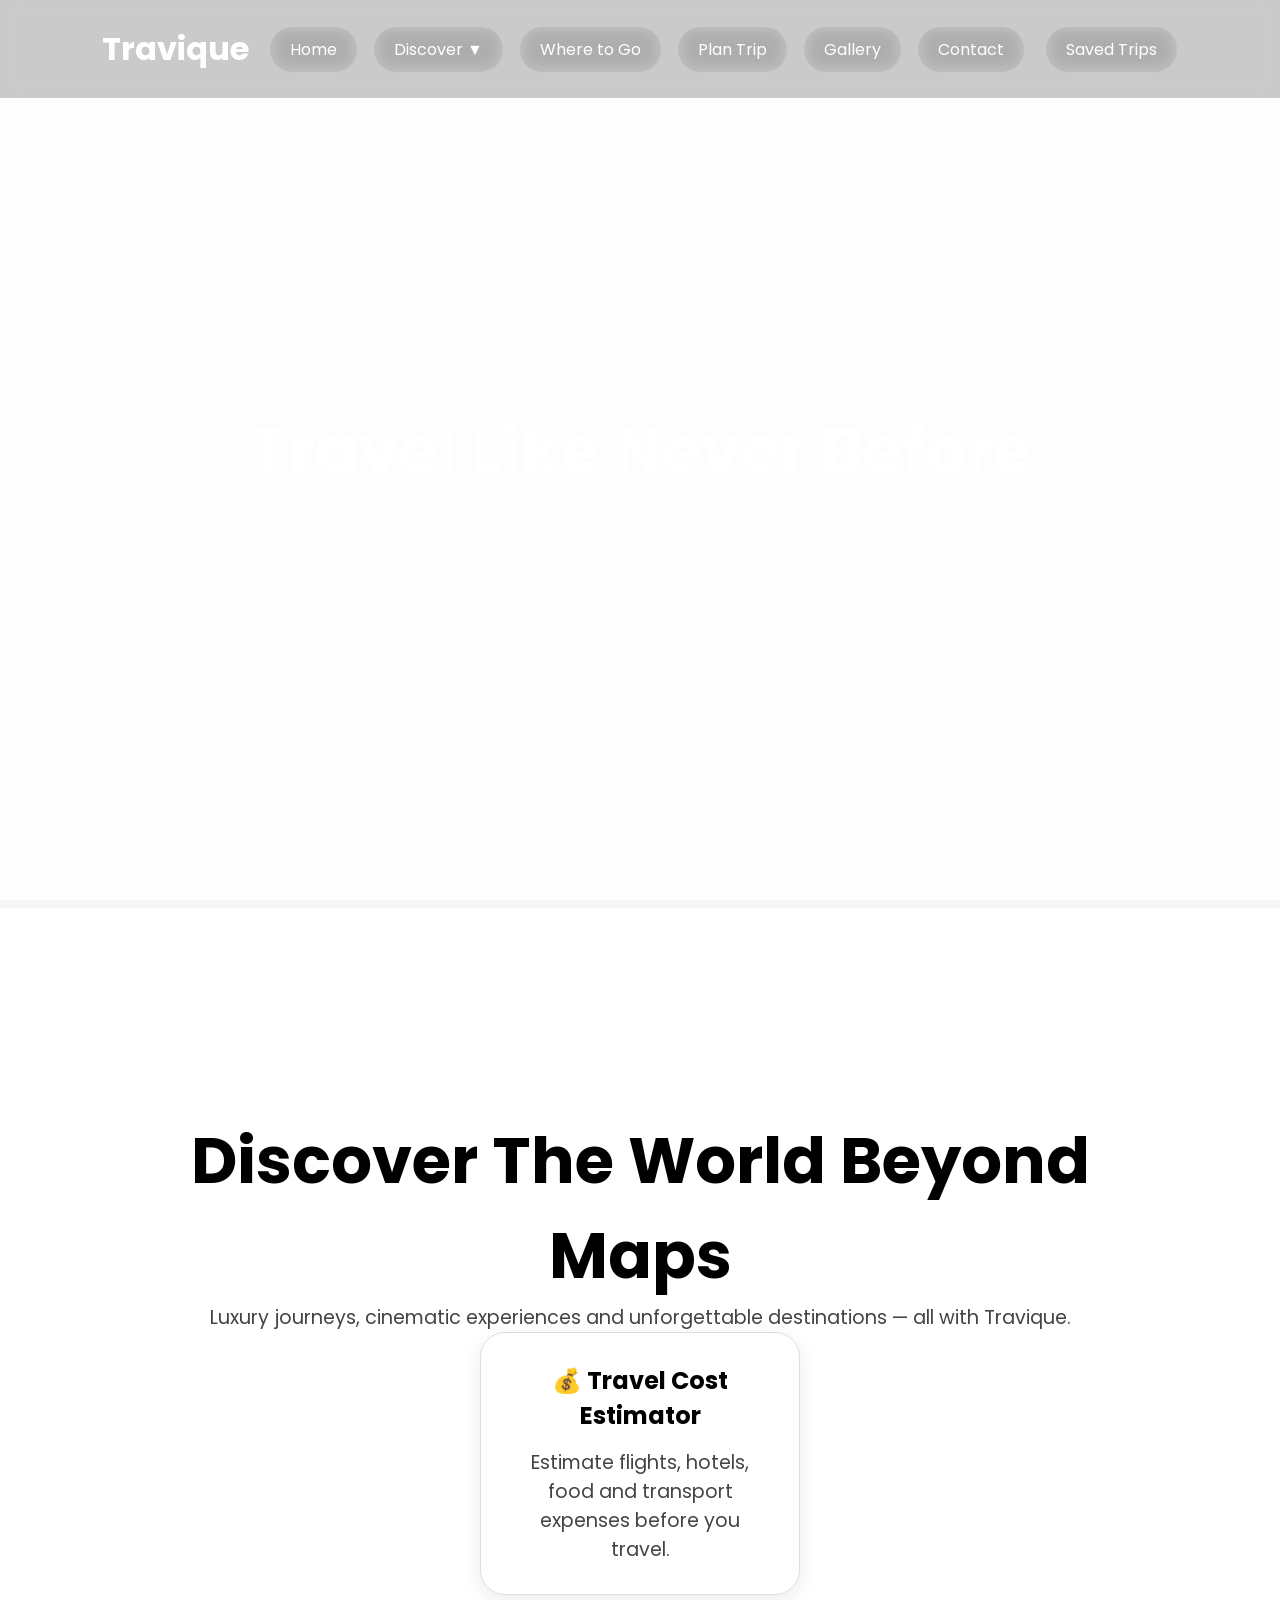
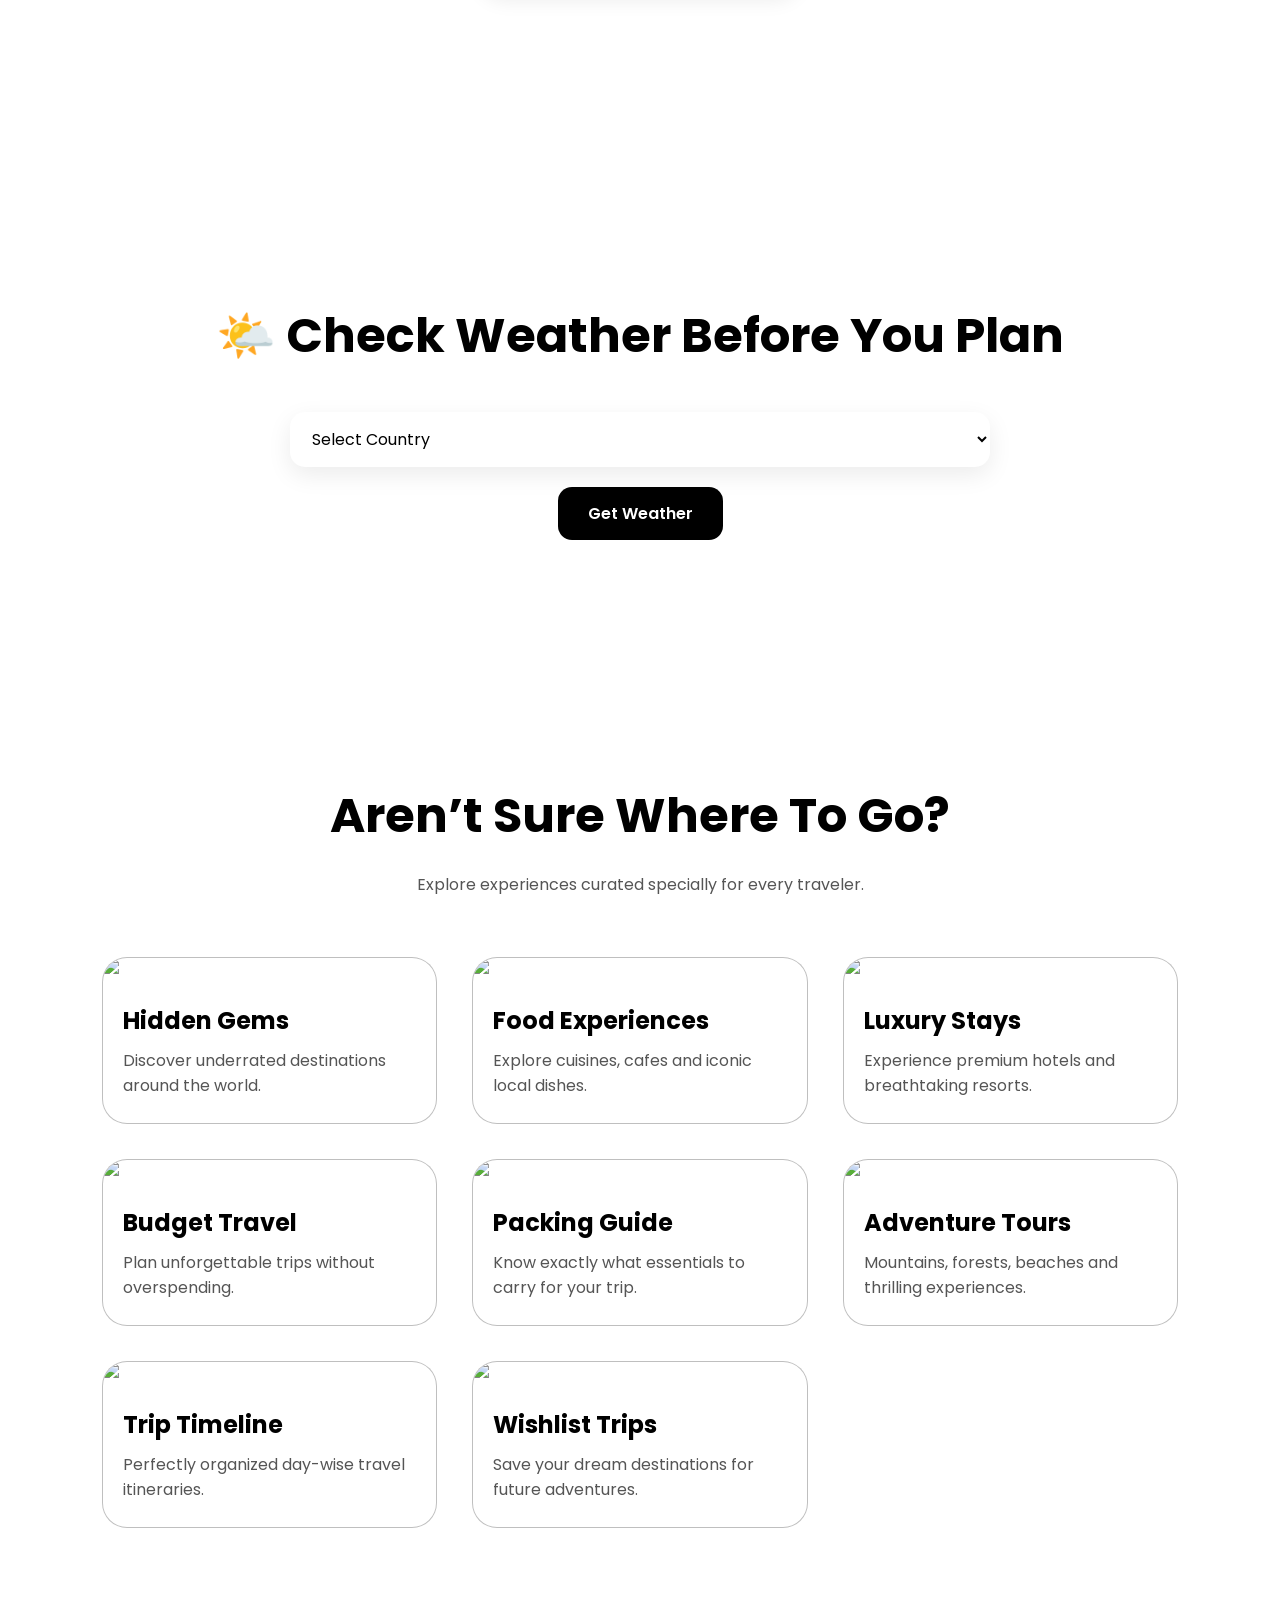
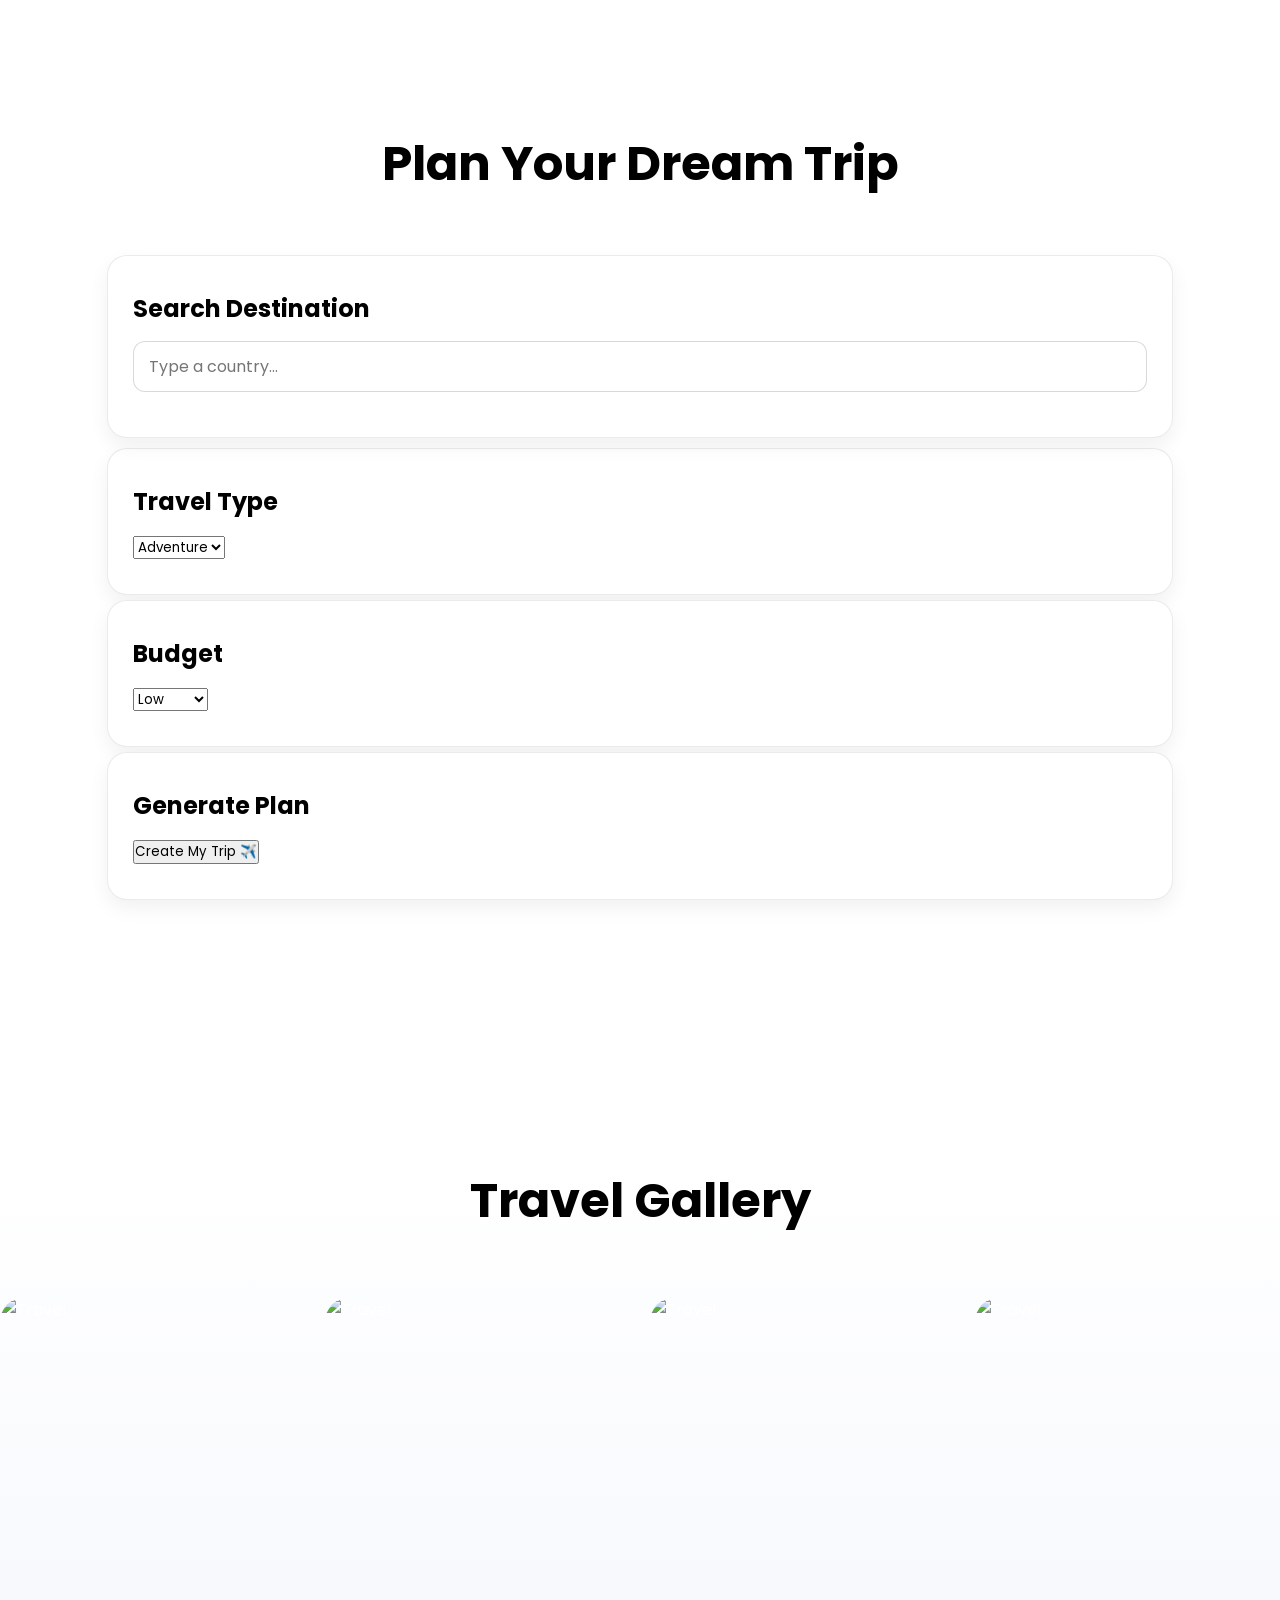
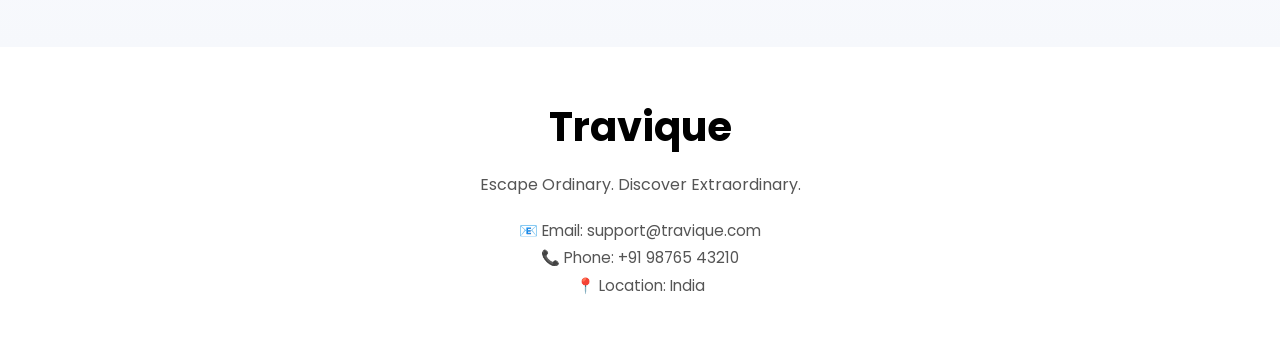
==== index.html @ 4fef5a09 "Updated Travique website" ====
<!DOCTYPE html>
<html lang="en">

<head>
    <meta charset="UTF-8">
    <meta name="viewport" content="width=device-width, initial-scale=1.0">

    <title>Travique</title>

    <link rel="stylesheet" href="style.css">

    <link rel="preconnect" href="https://fonts.googleapis.com">
    <link rel="preconnect" href="https://fonts.gstatic.com" crossorigin>

    <link href="https://fonts.googleapis.com/css2?family=Poppins:wght@300;400;500;600;700&display=swap"
        rel="stylesheet">
</head>

<body>

    <!-- NAVBAR -->

    <nav>

        <h1 class="logo">Travique</h1>

        <div class="nav-links">

    <div class="nav-box"><a href="#home">Home</a></div>

    <div class="nav-box dropdown">
        Discover ▼

        <div class="dropdown-content">
            <a href="destination.html?country=india">India 🇮🇳</a>
            <a href="destination.html?country=japan">Japan 🇯🇵</a>
            <a href="destination.html?country=hongkong">Hong Kong 🇭🇰</a>
            
        </div>
    </div>

    <div class="nav-box">
  <a href="#whereToGo">Where to Go </a>
</div>

       
  

    <div class="nav-box"><a href="#plan">Plan Trip</a></div>

    <div class="nav-box"><a href="#gallery">Gallery</a></div>

    <div class="nav-box"><a href="#contact">Contact</a></div>

</div>

<div class="nav-box">
  <a href="saved.html">
    Saved Trips
  </a>
</div>

    </nav>


   
    <!-- VIDEO SECTION -->

    <section class="video-section" id="home">

        <video autoplay muted loop playsinline>

            <source src="vedios/4133023-hd_1920_1080_30fps.mp4" type="video/mp4">

        </video>

        <div class="video-overlay">

            <h1>Travel Like Never Before</h1>

        </div>

    </section>



     <!-- HERO SECTION -->

    <section class="hero">

        <div class="overlay"></div>

        <div class="hero-content">

            <h1>Discover The World Beyond Maps</h1>

            <p>
                Luxury journeys, cinematic experiences and unforgettable destinations —
                all with Travique.
            </p>

            <div class="hero-cards">


              <a href="estimator.html" class="floating-card estimator-card">

    <h2>💰 Travel Cost Estimator</h2>

    <p>
        Estimate flights, hotels, food and transport expenses before you travel.
    </p>

</a>
            </div>

        </div>

    </section>






      <!-- WEATHER SECTION (AUTO) -->
<section class="weather-section">

  <h1 class="section-title">🌤️ Check Weather Before You Plan</h1>

  <div class="weather-container">

    <select id="weatherCountry">
      <option value="">Select Country</option>
      <option value="india">India</option>
      <option value="japan">Japan</option>
      <option value="hongkong">Hong Kong</option>
    </select>

    <button id="weatherBtn">
      Get Weather
    </button>

    <div id="weatherBox">
     
    </div>

  </div>

</section>







    <!-- FEATURES SECTION -->

    <section class="features" id="whereToGo">

        <h1 class="section-title">Aren’t Sure Where To Go?</h1>

        <p class="section-subtitle">
            Explore experiences curated specially for every traveler.
        </p>


        <div class="feature-container">


            <div class="feature-card">

                <img src="https://images.unsplash.com/photo-1507525428034-b723cf961d3e"
                    alt="Beach">

                <h2>Hidden Gems</h2>

                <p>
                    Discover underrated destinations around the world.
                </p>

            </div>



            <div class="feature-card">

                <img src="https://images.unsplash.com/photo-1504674900247-0877df9cc836"
                    alt="Food">

                <h2>Food Experiences</h2>

                <p>
                    Explore cuisines, cafes and iconic local dishes.
                </p>

            </div>



            <div class="feature-card">

                <img src="https://images.unsplash.com/photo-1566073771259-6a8506099945"
                    alt="Hotel">

                <h2>Luxury Stays</h2>

                <p>
                    Experience premium hotels and breathtaking resorts.
                </p>

            </div>



            <div class="feature-card">

                <img src="https://images.unsplash.com/photo-1527631746610-bca00a040d60"
                    alt="Budget">

                <h2>Budget Travel</h2>

                <p>
                    Plan unforgettable trips without overspending.
                </p>

            </div>



            <div class="feature-card">

                <img src="https://images.unsplash.com/photo-1517841905240-472988babdf9"
                    alt="Packing">

                <h2>Packing Guide</h2>

                <p>
                    Know exactly what essentials to carry for your trip.
                </p>

            </div>



            <div class="feature-card">

                <img src="https://images.unsplash.com/photo-1526772662000-3f88f10405ff"
                    alt="Adventure">

                <h2>Adventure Tours</h2>

                <p>
                    Mountains, forests, beaches and thrilling experiences.
                </p>

            </div>



            <div class="feature-card">

                <img src="https://images.unsplash.com/photo-1491553895911-0055eca6402d"
                    alt="Timeline">

                <h2>Trip Timeline</h2>

                <p>
                    Perfectly organized day-wise travel itineraries.
                </p>

            </div>



            <div class="feature-card">

                <img src="https://images.unsplash.com/photo-1500530855697-b586d89ba3ee"
                    alt="Wishlist">

                <h2>Wishlist Trips</h2>

                <p>
                    Save your dream destinations for future adventures.
                </p>

            </div>

        </div>

    </section>



  



    <!-- PLANNER SECTION -->

    <section class="planner" id="plan">

        <h1 class="section-title">Plan Your Dream Trip</h1>

        <div class="planner-container">




            <div class="planner-box">

    <h2>Search Destination</h2>

    <input
        type="text"
        id="searchCountry"
        placeholder="Type a country..."
    >

    <div id="searchResults"></div>

</div>
    

</div>

<div class="planner-box">

    <h2>Travel Type</h2>

    <select id="typeSelect">
        <option value="adventure">Adventure</option>
        <option value="relax">Relax</option>
        <option value="luxury">Luxury</option>
    </select>

</div>

<div class="planner-box">

    <h2>Budget</h2>

    <select id="budgetSelect">
        <option value="low">Low</option>
        <option value="medium">Medium</option>
        <option value="high">High</option>
    </select>

</div>



            <div class="planner-box">

    <h2>Generate Plan</h2>

    <button onclick="generatePlan()">Create My Trip ✈️</button>

</div>

        </div>

    </section>


    <div id="planResult" style="text-align:center; padding:50px;"></div>


    <!-- GALLERY SECTION -->

    <section class="gallery" id="gallery">

        <h1 class="section-title">Travel Gallery</h1>

        <div class="gallery-grid">

            <img src="https://images.unsplash.com/photo-1501785888041-af3ef285b470"
                alt="Travel">

            <img src="https://images.unsplash.com/photo-1469854523086-cc02fe5d8800"
                alt="Travel">

            <img src="https://images.unsplash.com/photo-1500530855697-b586d89ba3ee"
                alt="Travel">

            <img src="https://images.unsplash.com/photo-1493558103817-58b2924bce98"
                alt="Travel">

        </div>

    </section>



    <!-- FOOTER -->

    <footer id="contact">

    <h1>Travique</h1>

    <p>Escape Ordinary. Discover Extraordinary.</p>

    <div class="contact-info">

        <p>📧 Email: support@travique.com</p>
        <p>📞 Phone: +91 98765 43210</p>
        <p>📍 Location: India</p>

    </div>

</footer>
    
<script src="script.js"></script>
   
</body>

</html>
---- style.css ----
*{
    margin:0;
    padding:0;
    box-sizing:border-box;
    font-family:'Poppins',sans-serif;
}

html{
    scroll-behavior:smooth;
}

body{
    background:white;
    color:white;
    overflow-x:hidden;
}


/* NAVBAR */

nav{
    width:100%;
    display:flex;
    justify-content:space-between;
    align-items:center;
    padding:25px 8%;
    position:fixed;
    top:0;
    z-index:1000;

    background:rgba(0,0,0,0.2);

    backdrop-filter:blur(10px);
}

.logo{
    font-size:2rem;
    font-weight:700;
}

.nav-links{
    display:flex;
    gap:15px;
}

.nav-box{
    padding:10px 20px;
    border-radius:30px;

    background:rgba(255,255,255,0.1);

    border:1px solid rgba(255,255,255,0.2);

    backdrop-filter:blur(10px);

    transition:0.5s;

    cursor:pointer;
}

.nav-box:hover{
    transform:translateY(-5px);

    background:white;

    color:black;
}


/* PREMIUM DROPDOWN */

.dropdown{
    position:relative;
}

.dropdown-content{
    position:absolute;

    top:100%;
    left:0;

    min-width:220px;

    background:rgba(255,255,255,0.75);

    backdrop-filter:blur(15px);

    border:1px solid rgba(255,255,255,0.4);

    border-top:none;

    border-radius:0 0 18px 18px;

    overflow:hidden;

    max-height:0;

    opacity:0;

    box-shadow:0 10px 25px rgba(0,0,0,0.15);

    transition:max-height 0.5s ease,
               opacity 0.3s ease;

    z-index:1000;
}

.dropdown-content a{
    display:block;

    padding:14px 20px;

    color:black;

    text-decoration:none;

    transition:0.3s;
}

.dropdown-content a:hover{
    background:rgba(255,255,255,0.5);

    padding-left:28px;
}

.dropdown:hover .dropdown-content{
    max-height:400px;

    opacity:1;
}


/* HERO SECTION */

.hero{
    width:100%;
    height:100vh;

    background-color:#ffffff !important;

    position:relative;

    display:flex;
    justify-content:center;
    align-items:center;

    text-align:center;

    border-top:8px solid #f5f5f5;
}


.overlay{
    position:absolute;
    width:100%;
    height:100%;
    background:transparent;
}

.hero-content{
    position:relative;
    z-index:2;

    width:80%;
}

.hero-content h1{
    font-size:4rem;
    color:black;
}

.hero-content p{
    font-size:1.2rem;
    color:#444;
}


.hero-cards{
    display:flex;
    justify-content:center;
    gap:30px;
    flex-wrap:wrap;
}

.floating-card{
    width:320px;
    padding:30px;

    border-radius:25px;

    background:white;

    border:1px solid #ddd;

    box-shadow:0 5px 20px rgba(0,0,0,0.08);

    transition:0.7s;
    color:black;
}

.floating-card:hover{
    transform:translateY(-12px) scale(1.03);
    box-shadow:0 10px 30px rgba(0,0,0,0.15);
}

.floating-card h2{
    margin-bottom:15px;
}

.estimator-card{
    text-decoration:none;
    color:black;
    display:block;
}


/* VIDEO SECTION */

.video-section{
    width:100%;
    height:100vh;

    position:relative;

    overflow:hidden;

}

.video-section video{
    width:100%;
    height:100%;

    object-fit:cover;
}

.video-overlay{
    position:absolute;

    top:0;
    left:0;

    width:100%;
    height:100%;

    background:rgba(225,225,225,0.08);

    display:flex;
    justify-content:center;
    align-items:center;
}

.video-overlay h1{
    font-size:4rem;

    text-align:center;

    color:white;
}



/* FEATURES SECTION */

.features{
    padding:100px 8%;
    background: white;
}

.section-title{
    text-align:center;

    font-size:3rem;

    margin-bottom:20px;

    color: black;
}

.section-subtitle{
    text-align:center;

    color:#555;

    margin-bottom:60px;
}

.feature-container{
    display:grid;

    grid-template-columns:repeat(auto-fit,minmax(280px,1fr));

    gap:35px;
}

.feature-card{
    background:rgba(255,255,255,0.08);

    border-radius:25px;

    overflow:hidden;

    transition:0.7s;

    border:1.5px solid rgba(0,0,0,0.25);
}

.feature-card:hover{
    transform:translateY(-10px);
}

.feature-card img{
    width:100%;
    height:250px;

    object-fit:cover;
}

.feature-card h2{
    padding:20px 20px 10px;
    
    color:black;
}

.feature-card p{
    padding:0 20px 25px;

    color:#555;
}



/* PLANNER SECTION */

.planner {
  padding: 100px 8%;
  background: white;
}

.planner-container {
  display: grid;
  grid-template-columns: repeat(auto-fit, minmax(250px, 1fr));
  gap: 40px; /* increased spacing */
  margin-top: 50px;
}

.planner-box {
  padding: 35px 25px;
  border-radius: 20px;

  background-color: #ffffff;

  border: 1px solid rgba(0, 0, 0, 0.08);

  box-shadow: 0 8px 20px rgba(0, 0, 0, 0.06);

  transition: 0.35s ease;

  color: black;

  margin: 5px;
}

.planner-box:hover {
  transform: translateY(-6px);
  box-shadow: 0 15px 35px rgba(0, 0, 0, 0.12);
}

.planner-box h2{
    margin-bottom:15px;
}



/* GALLERY */


.gallery {
  background: linear-gradient(180deg, #ffffff, #f6f8fc);
  margin-top: 60px;
}

.gallery-grid{
    margin-top:60px;

    display:grid;

    grid-template-columns:repeat(auto-fit,minmax(250px,1fr));

    gap:20px;
}

.gallery-grid img{
    width:100%;
    height:350px;

    object-fit:cover;

    border-radius:25px;

    transition:0.7s;
}

.gallery-grid img:hover{
    transform:scale(1.05);
}



/* FOOTER */

footer{
    padding:50px 8%;

    text-align:center;

    background: white;
}

footer h1{
    margin-bottom:15px;

    font-size:2.5rem;

    color:black;
}

footer p{
    color:#555;
}



/* RESPONSIVE */

@media(max-width:900px){

    nav{
        flex-direction:column;

        gap:20px;
    }

    .hero-content h1{
        font-size:2.8rem;
    }

    .video-overlay h1{
        font-size:2.5rem;

        padding:20px;
    }

    .section-title{
        font-size:2.3rem;
    }

}


.nav-box a {
    text-decoration: none;
    color: inherit;
    display: block;
    width: 100%;
    height: 100%;
}

.contact-info {
    margin-top: 20px;
    line-height: 1.8;
    color: #333;
    font-size: 0.95rem;
}

.plan-card {
  background: white;
  color: black;

  padding: 35px;
  border-radius: 25px;

  max-width: 650px;
  margin: 40px auto;

  box-shadow: 0 15px 40px rgba(0,0,0,0.12);

  transition: 0.3s ease;
}

.plan-card h2 {
  font-size: 1.8rem;
  margin-bottom: 15px;
}

.plan-card h3 {
  margin-top: 15px;
}

.plan-card ul {
  text-align: left;
  margin-top: 10px;
  padding-left: 20px;
}

.plan-card li {
  margin-bottom: 6px;
  line-height: 1.4;
}

.plan-card button {
  margin-top: 20px;
  padding: 10px 18px;
  border: none;
  border-radius: 10px;
  background: black;
  color: white;
  cursor: pointer;
  transition: 0.3s;
}

.plan-card button:hover {
  transform: scale(1.05);
  background: #333;
}

@keyframes fadeIn {
  from {
    opacity: 0;
    transform: translateY(20px);
  }
  to {
    opacity: 1;
    transform: translateY(0);
  }
}

#searchResults {
  background: white;
  border-radius: 12px;
  margin-top: 10px;
  overflow: hidden;

  box-shadow: 0 10px 25px rgba(0,0,0,0.12);
}

#searchResults div {
  transition: 0.2s;
}

#searchResults div:hover {
  background: #f2f6ff;
  padding-left: 15px;
}

#searchCountry {
  width: 100%;
  padding: 12px 15px;
  border-radius: 12px;
  border: 1px solid rgba(0,0,0,0.15);
  outline: none;
  font-size: 1rem;
  transition: 0.3s ease;
  background: #fff;
}

/* removes inner ugly browser glow */
#searchCountry:focus {
  border: 1px solid #4a90e2;
  box-shadow: 0 0 0 3px rgba(74, 144, 226, 0.15);
}


.weather-section {
  padding: 80px 8%;
  background: #fff;
  text-align: center;
}

.weather-card {
  margin-top: 30px;
  padding: 25px;
  border-radius: 20px;
  background: linear-gradient(135deg, #e3f2fd, #ffffff);
  border: 1px solid rgba(0,0,0,0.08);
  box-shadow: 0 10px 25px rgba(0,0,0,0.08);
  color: #1a1a1a;
  max-width: 400px;
  margin-left: auto;
  margin-right: auto;
}



/* WEATHER SECTION */

.weather-section{
  padding:100px 8%;
  background:white;
}

.weather-container{
  max-width:700px;
  margin:40px auto;

  display:flex;
  flex-direction:column;
  gap:20px;

  align-items:center;
}

#weatherCountry{
  width:100%;
  padding:15px 18px;

  border:none;
  outline:none;

  border-radius:15px;

  background:white;

  font-size:1rem;

  box-shadow:0 8px 25px rgba(0,0,0,0.08);

  cursor:pointer;
}

#weatherBtn{
  padding:14px 30px;

  border:none;
  border-radius:14px;

  background:black;
  color:white;

  font-size:1rem;
  font-weight:600;

  cursor:pointer;

  transition:0.3s ease;
}

#weatherBtn:hover{
  transform:translateY(-3px);
  box-shadow:0 10px 25px rgba(0,0,0,0.15);
}

#weatherBox{
  width:100%;

  background:white;

  color:black;

  padding:30px;

  border-radius:22px;

  text-align:center;

  box-shadow:0 15px 40px rgba(0,0,0,0.08);

  border:1px solid rgba(0,0,0,0.06);

  transition:0.3s ease;


  display:none;

}

#weatherBox h3{
  font-size:1.6rem;
  margin-bottom:15px;
}

#weatherBox p{
  margin:10px 0;
  font-size:1.05rem;
  color:#444;
}



/* MOBILE RESPONSIVE */

@media (max-width:768px){

  nav{
    flex-direction:column;
    gap:15px;
    padding:15px;
  }

  .nav-links{
    flex-wrap:wrap;
    justify-content:center;
  }

  .hero-content h1{
    font-size:2.2rem;
  }

  .hero-content p{
    font-size:1rem;
  }

  .video-overlay h1{
    font-size:2rem;
    padding:20px;
  }

  .section-title{
    font-size:2rem;
  }

  .planner-container{
    grid-template-columns:1fr;
  }

  .feature-container{
    grid-template-columns:1fr;
  }

  .gallery-grid{
    grid-template-columns:1fr;
  }

  .gallery-grid img{
    height:250px;
  }

  .floating-card{
    width:100%;
  }

  .plan-card{
    width:100%;
    padding:20px;
  }

  #weatherBox{
    padding:20px;
  }

}
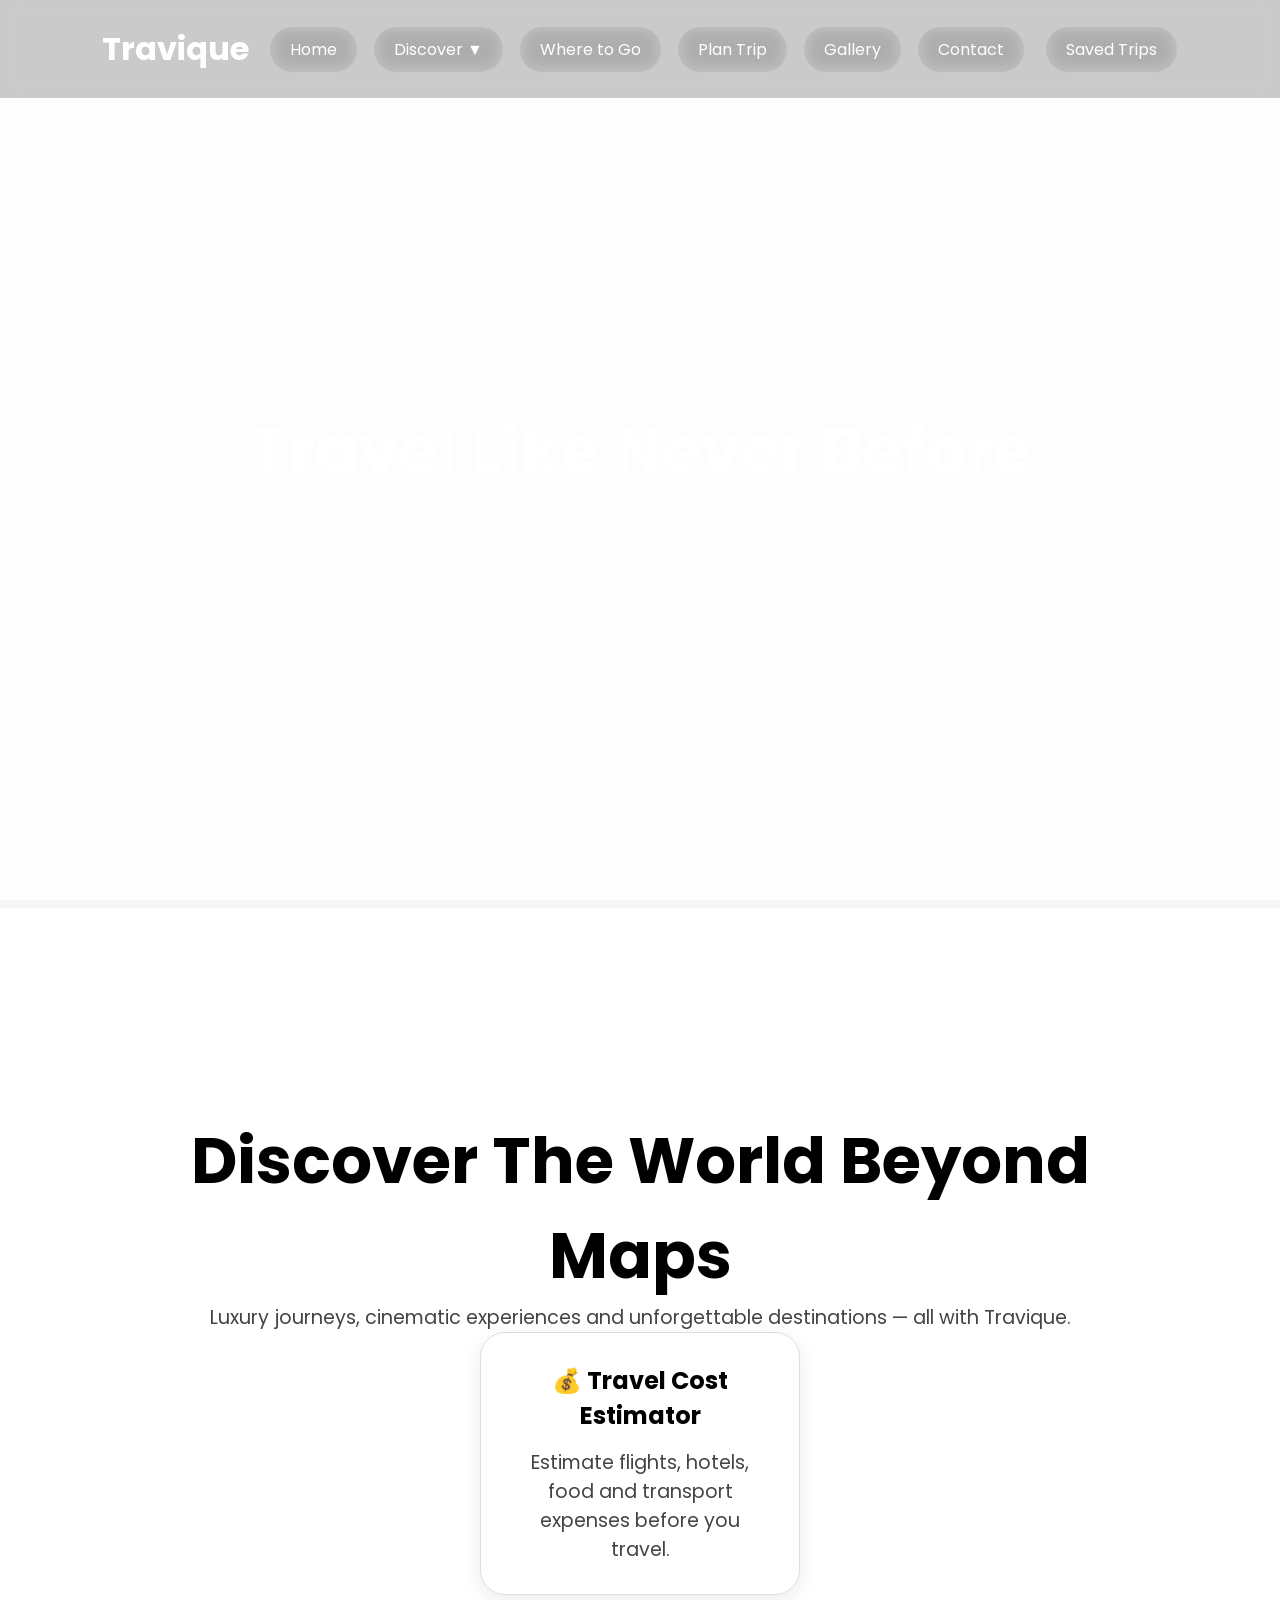
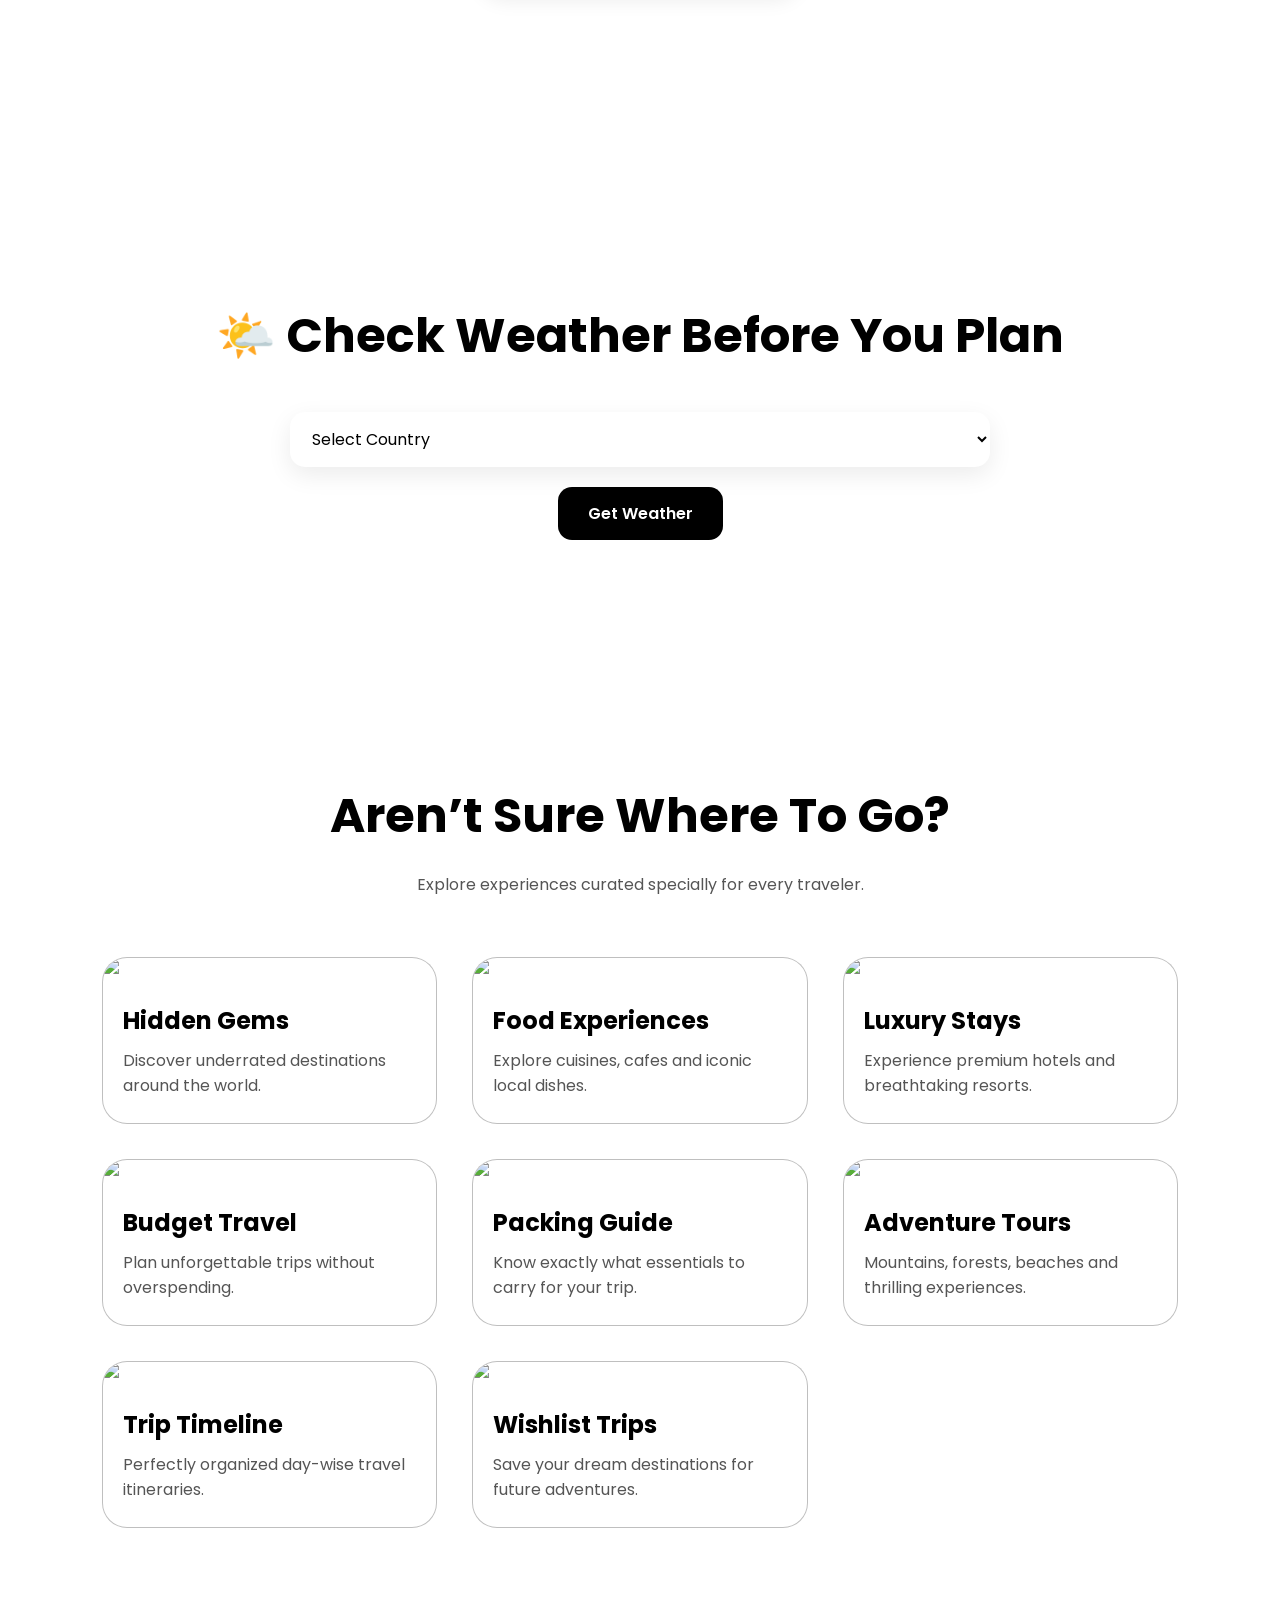
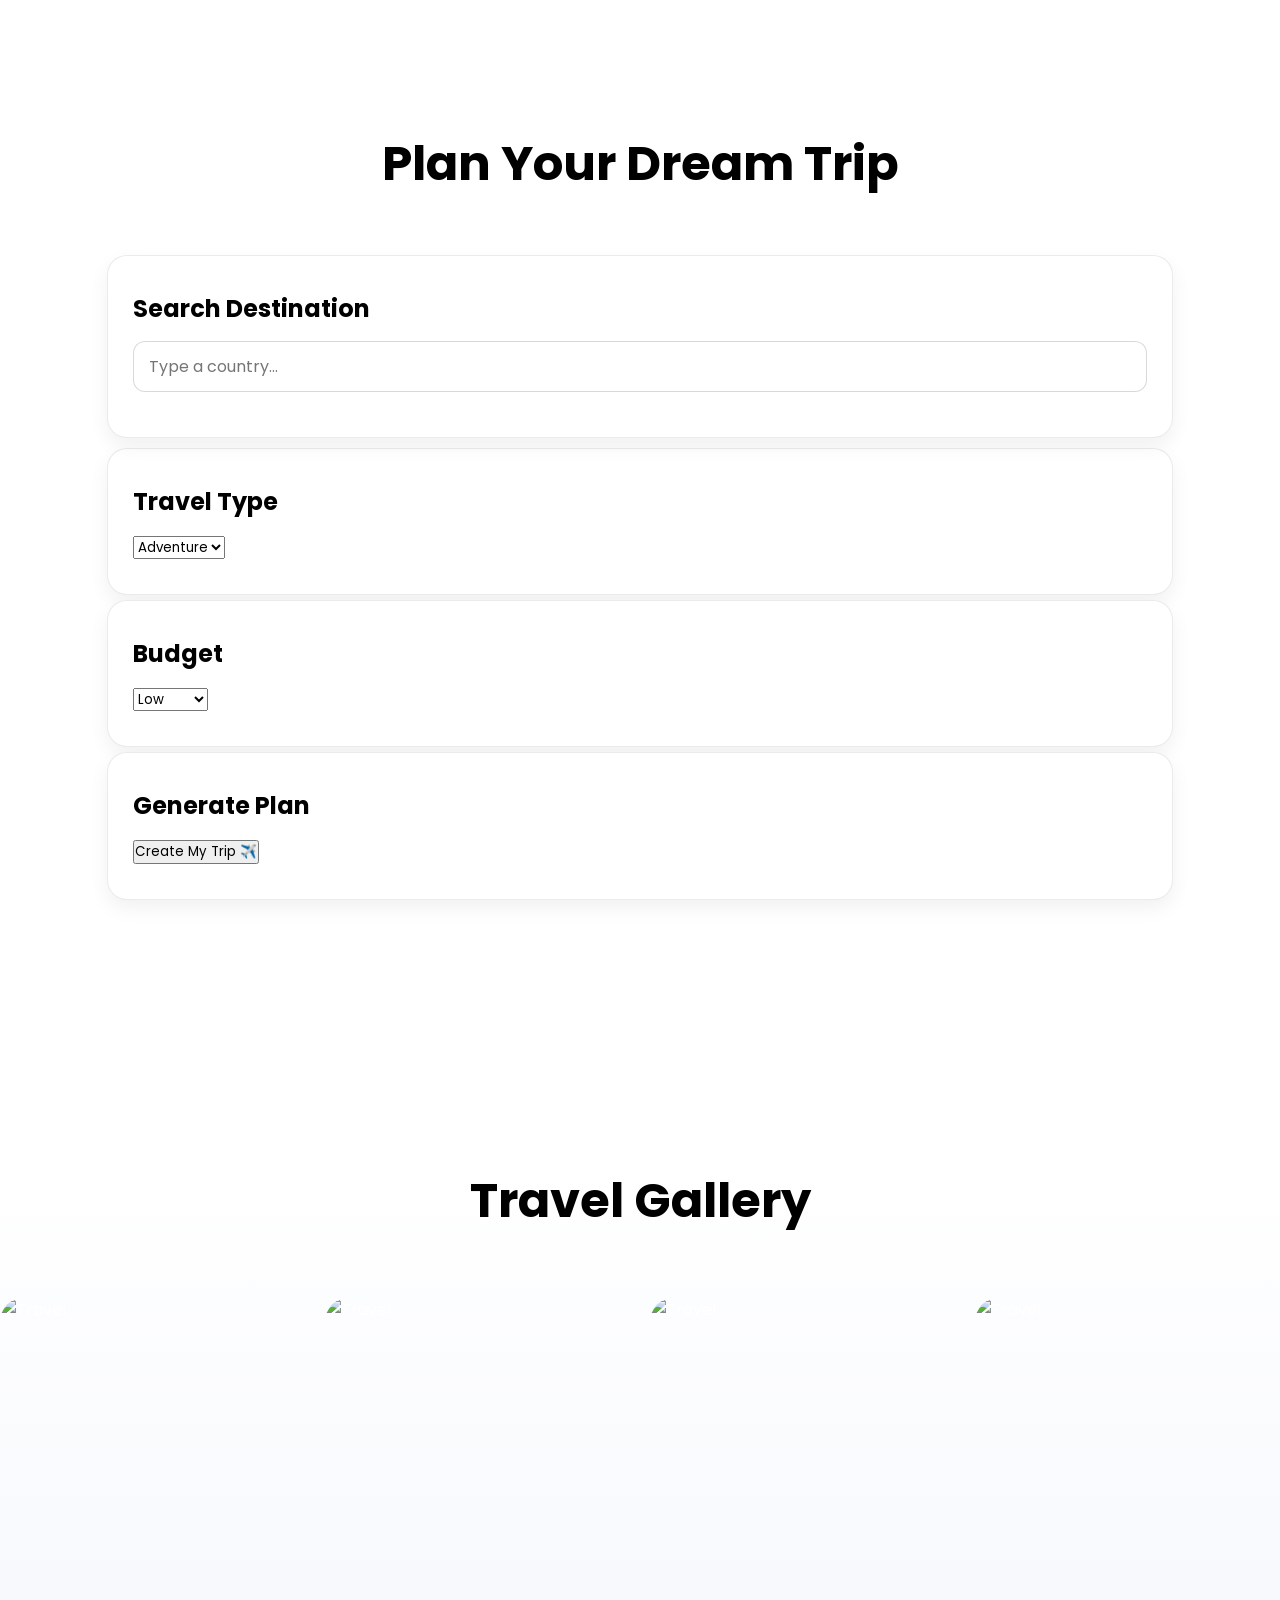
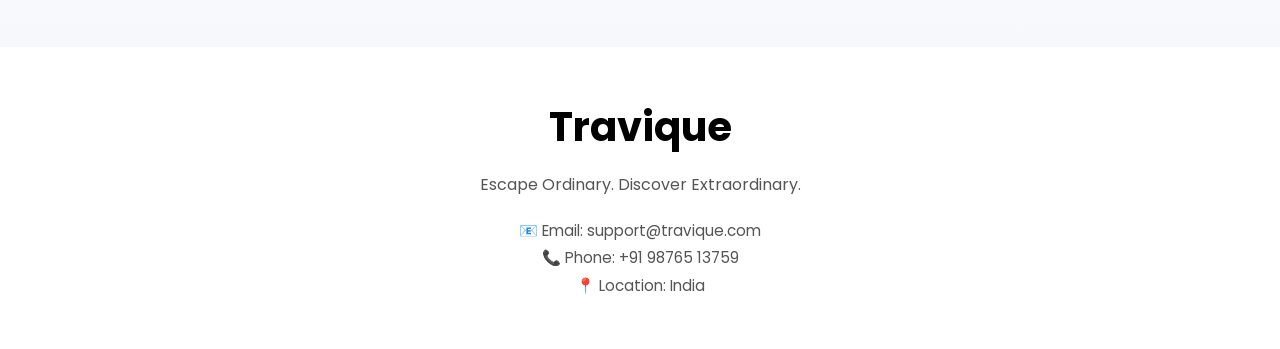
==== commit 35639ded: "test push" ====
--- a/index.html
+++ b/index.html
@@ -403,7 +403,7 @@
     <div class="contact-info">
 
         <p>📧 Email: support@travique.com</p>
-        <p>📞 Phone: +91 98765 43210</p>
+        <p>📞 Phone: +91 98765 13759</p>
         <p>📍 Location: India</p>
 
     </div>
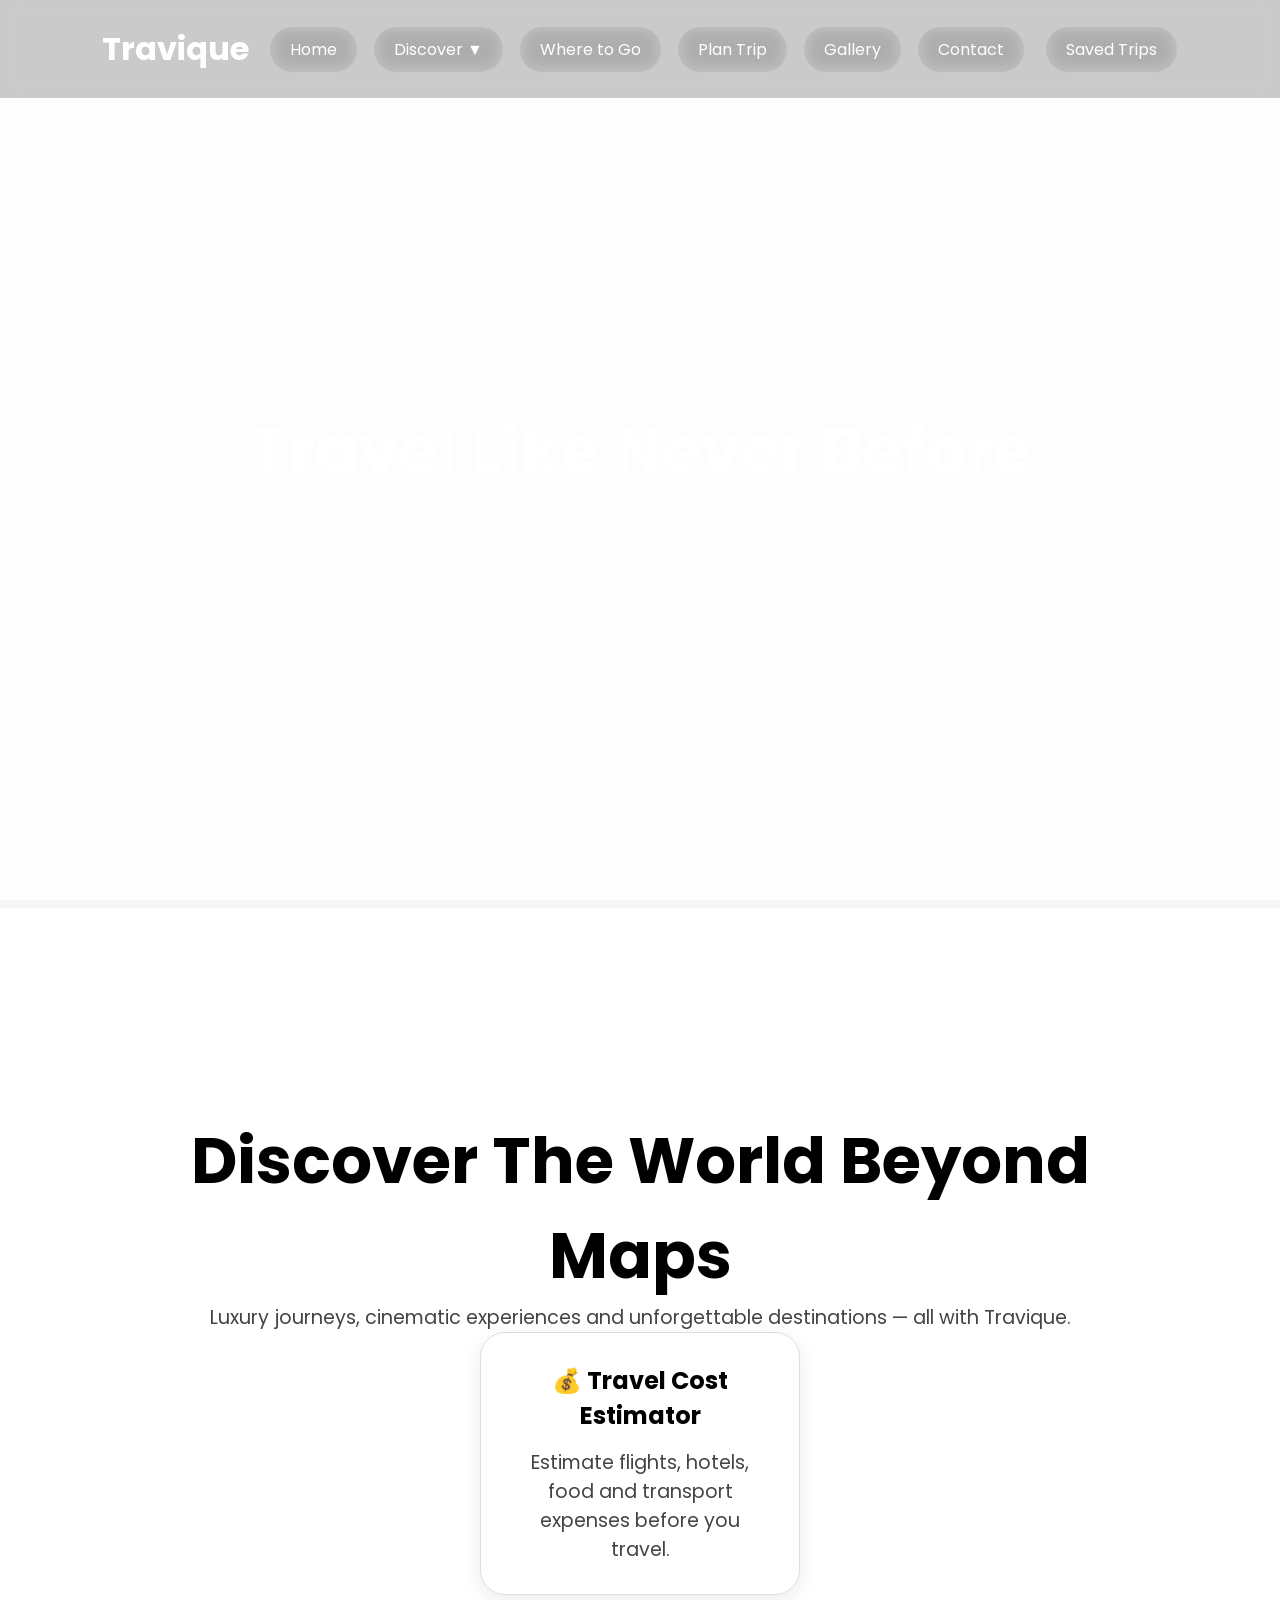
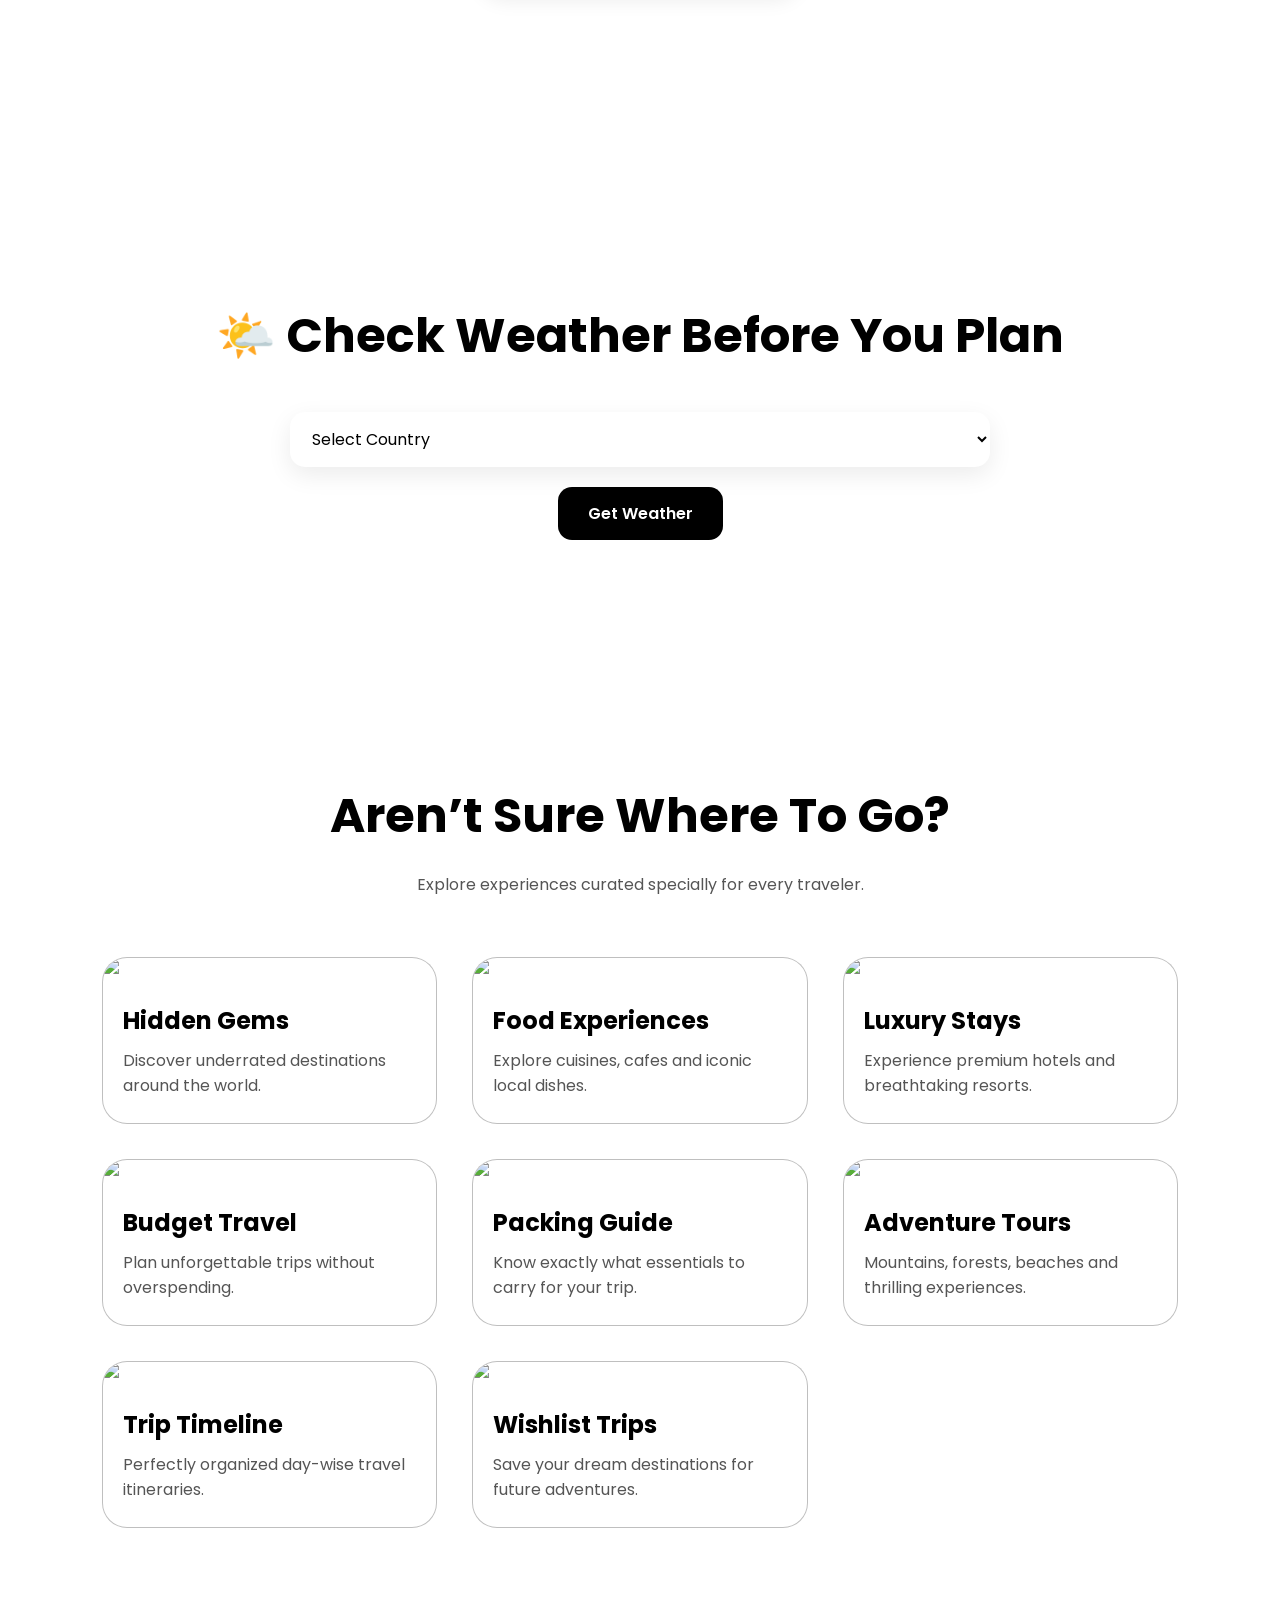
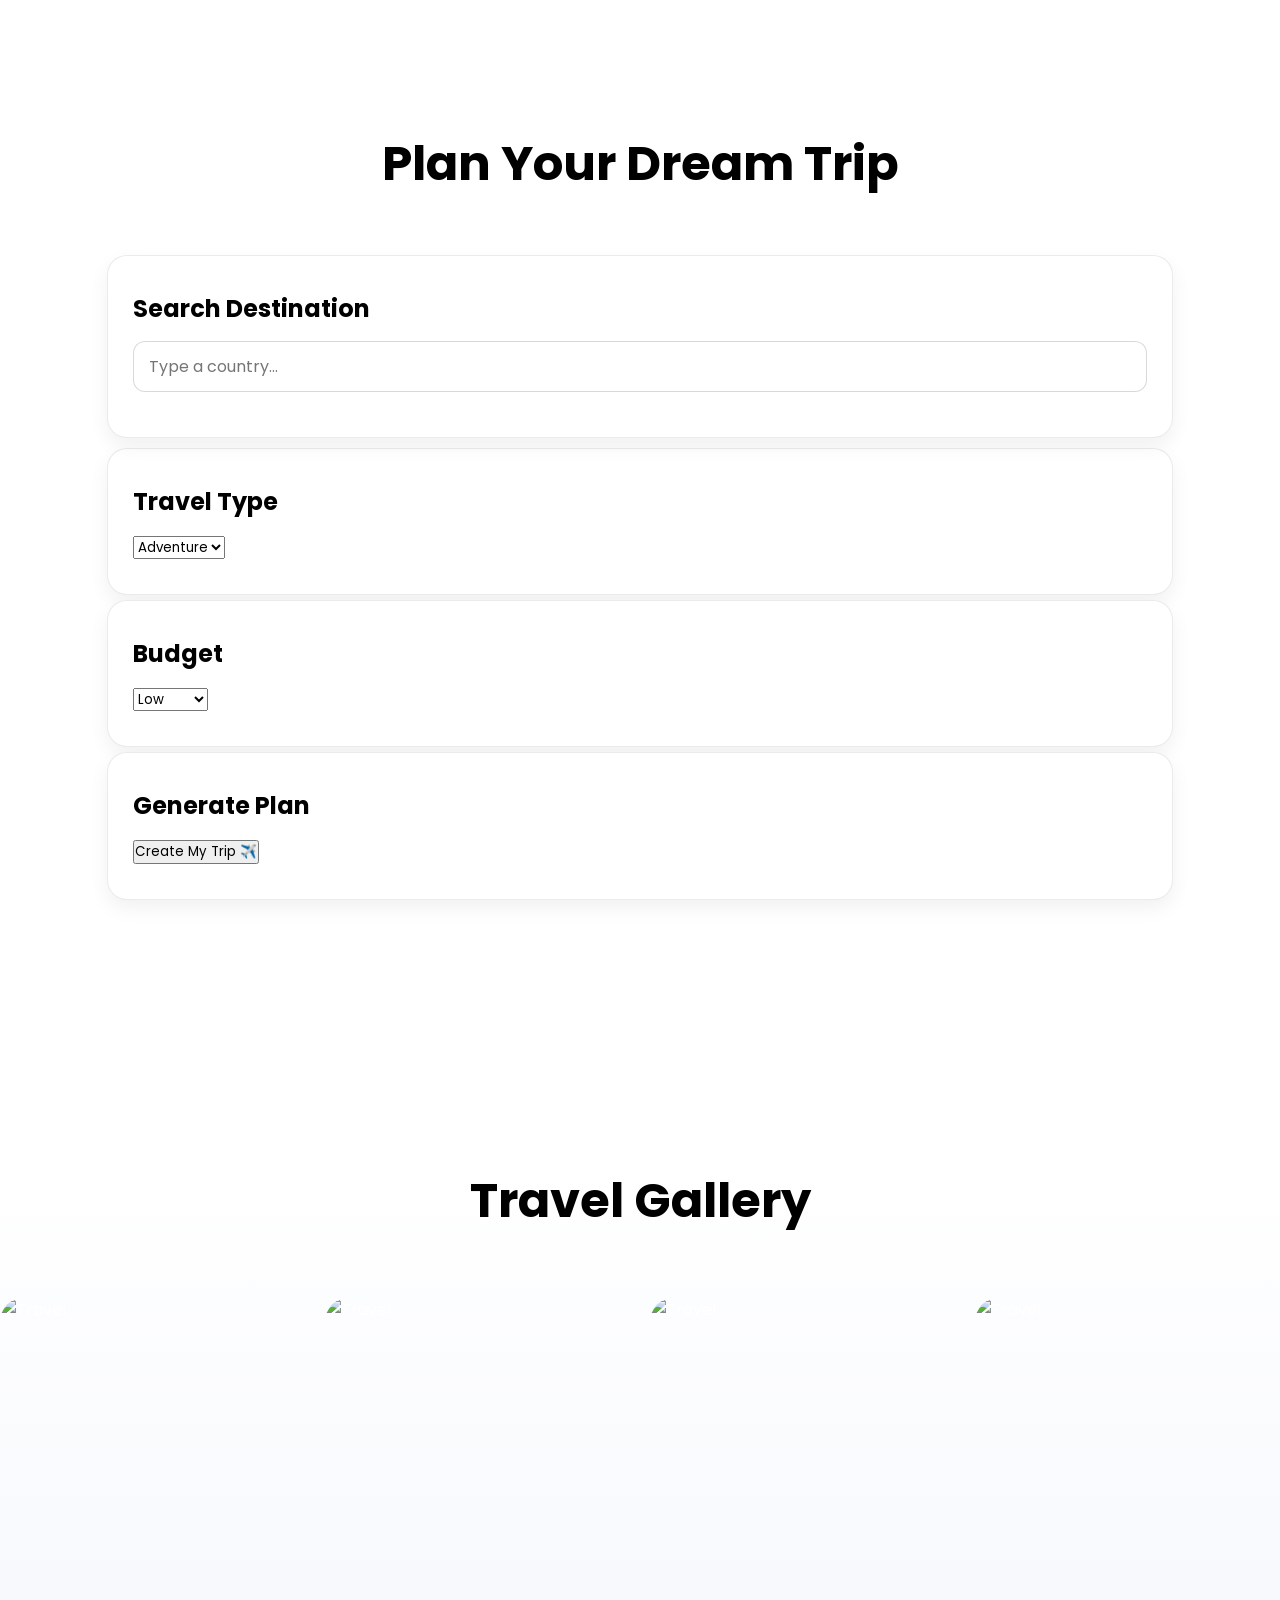
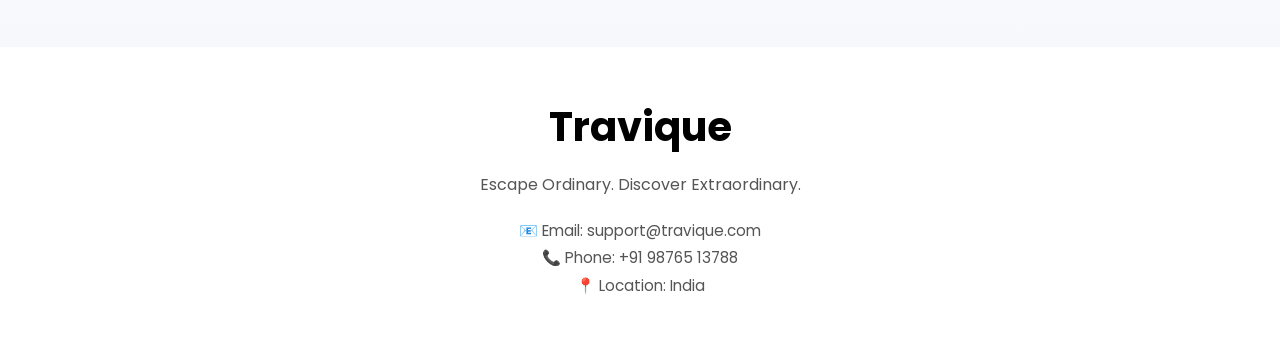
==== commit bb6305b3: "test push" ====
--- a/index.html
+++ b/index.html
@@ -403,7 +403,7 @@
     <div class="contact-info">
 
         <p>📧 Email: support@travique.com</p>
-        <p>📞 Phone: +91 98765 13759</p>
+        <p>📞 Phone: +91 98765 13788</p>
         <p>📍 Location: India</p>
 
     </div>
--- a/style.css
+++ b/style.css
@@ -701,6 +701,10 @@
     justify-content:center;
   }
 
+  .hero {
+    height: 70vh;
+  }
+  
   .hero-content h1{
     font-size:2.2rem;
   }
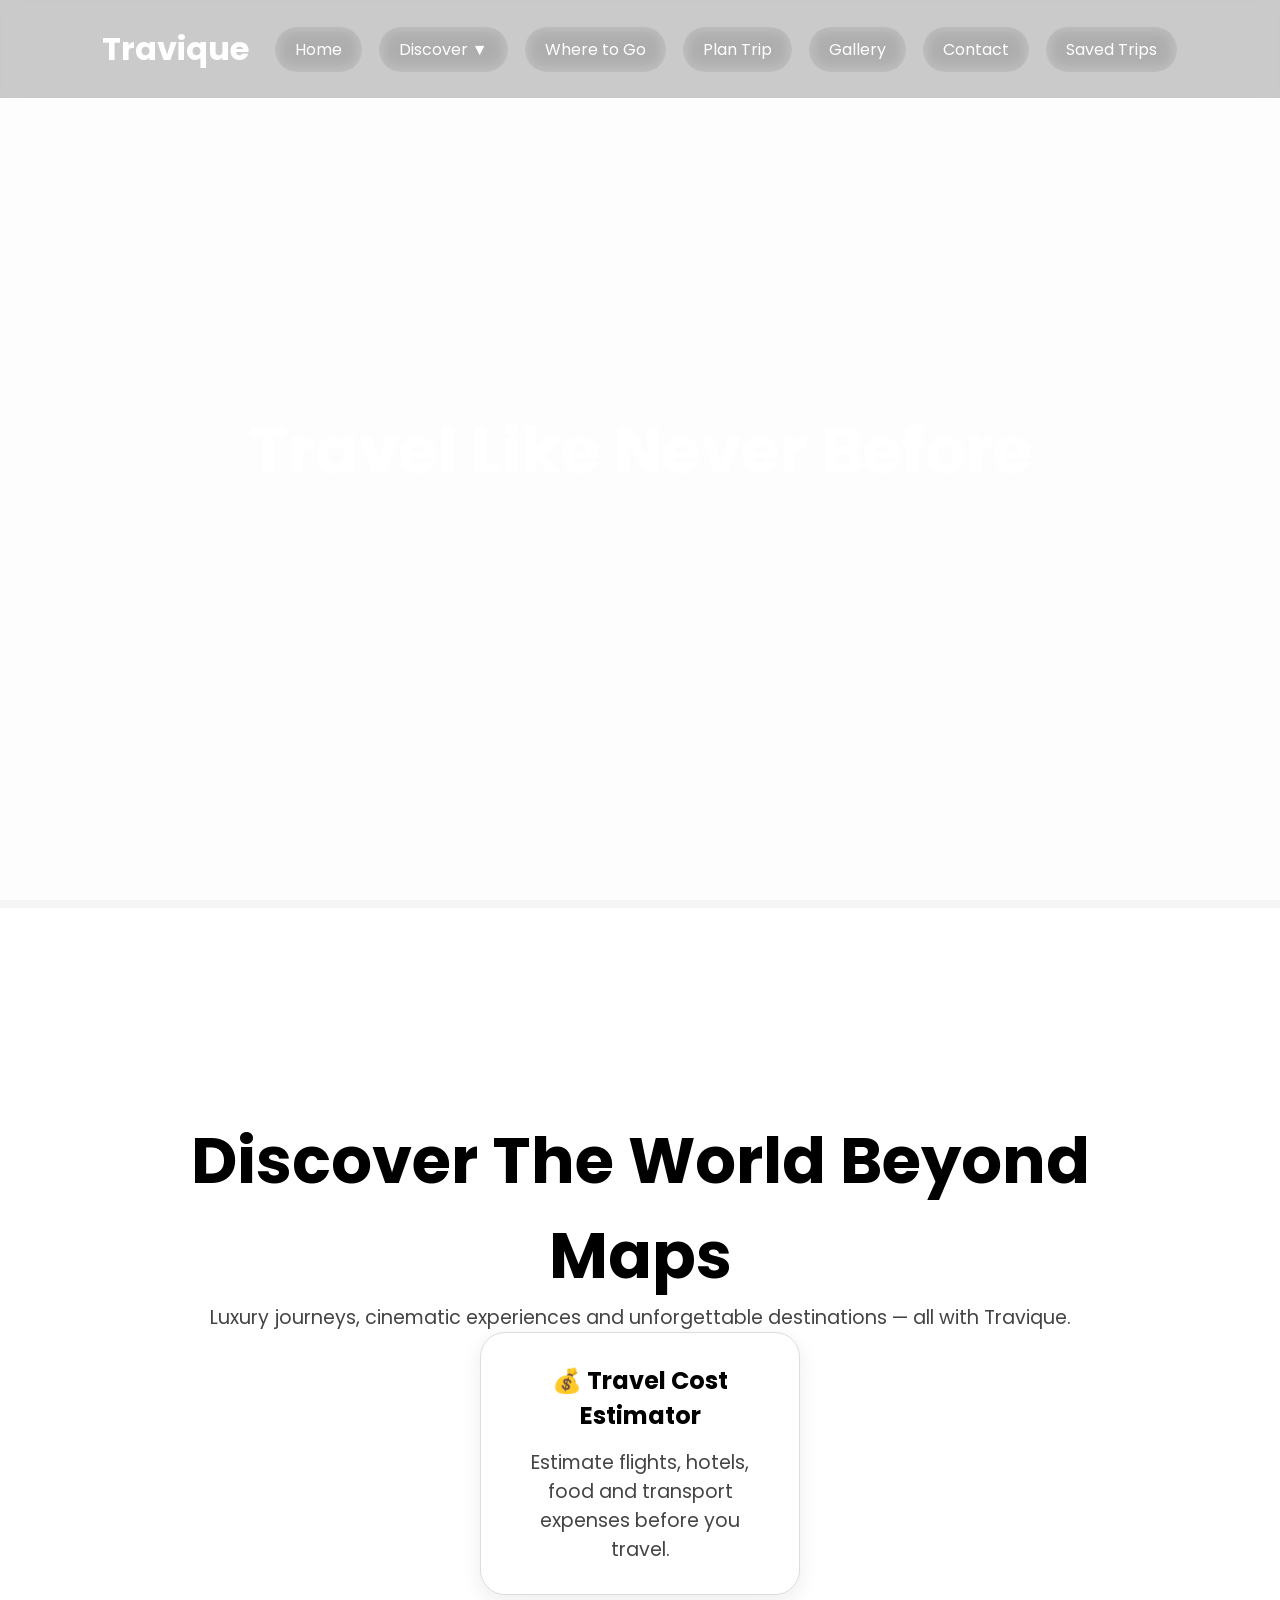
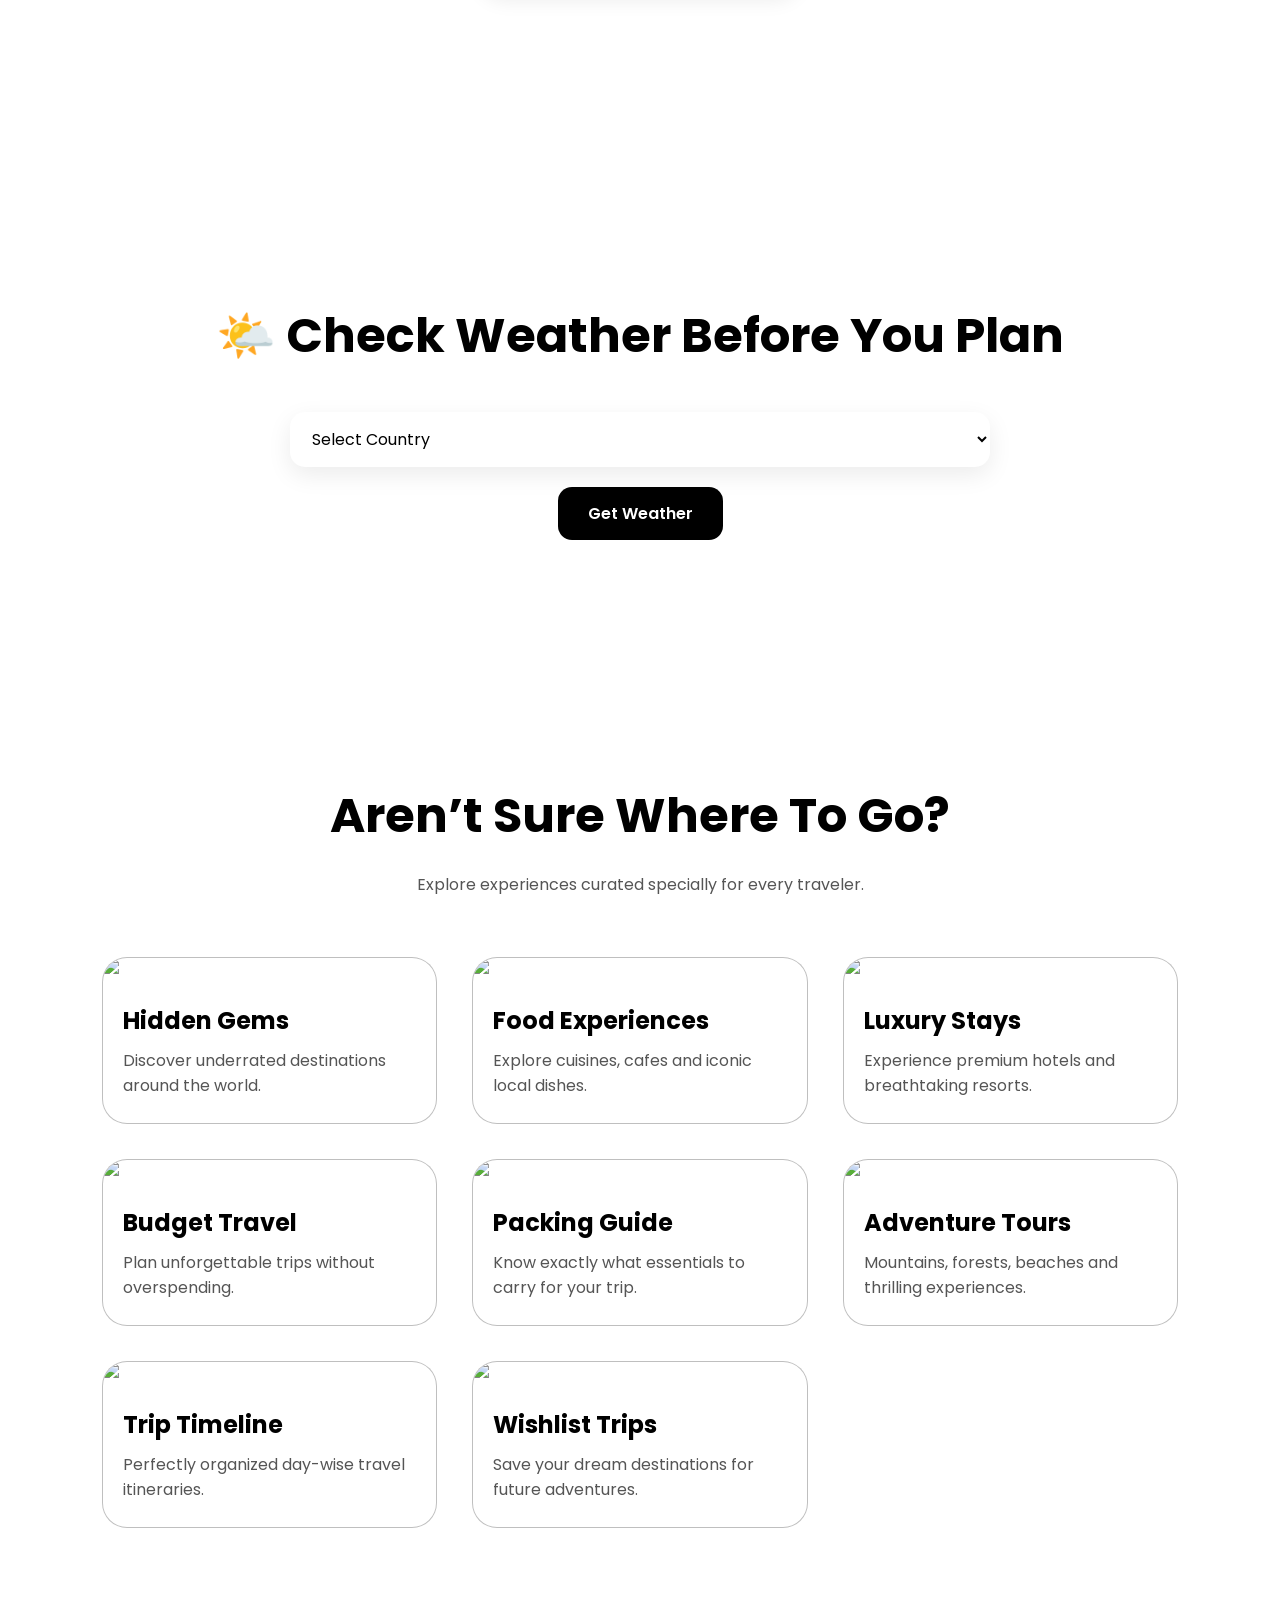
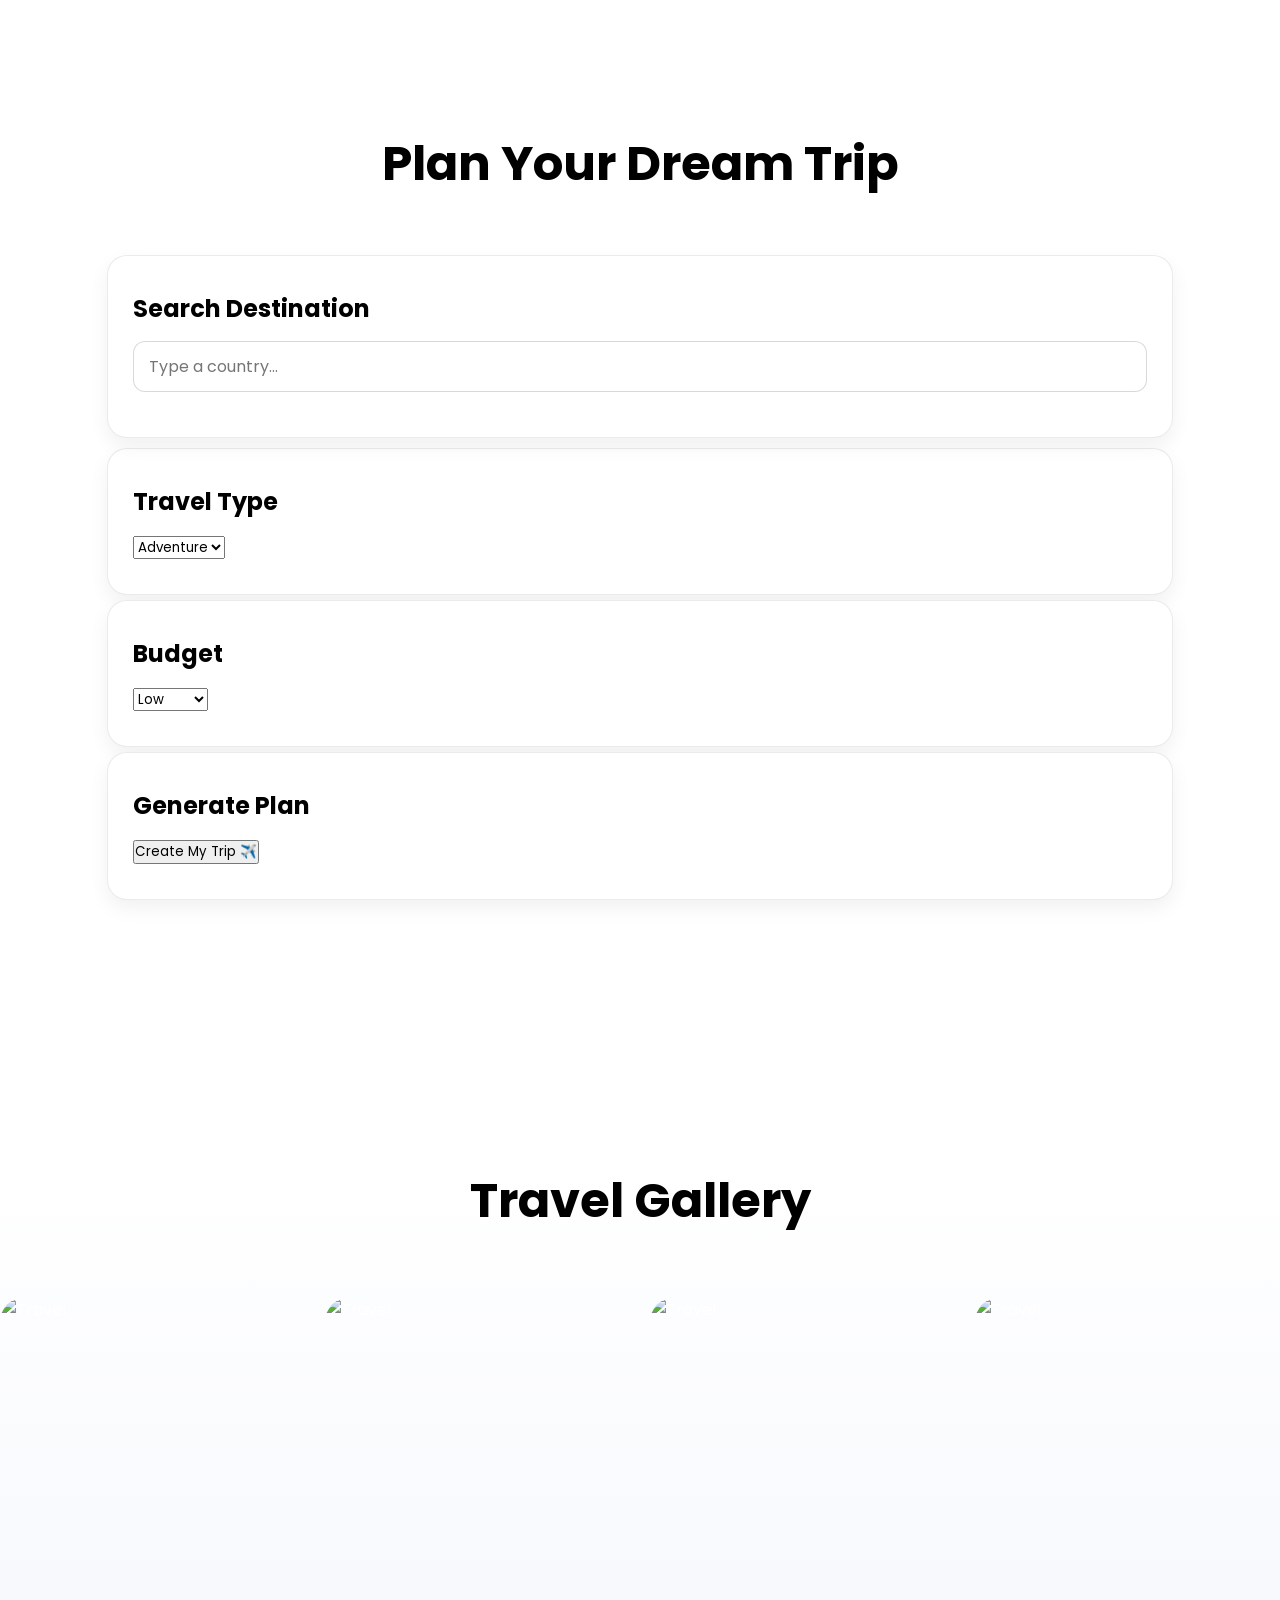
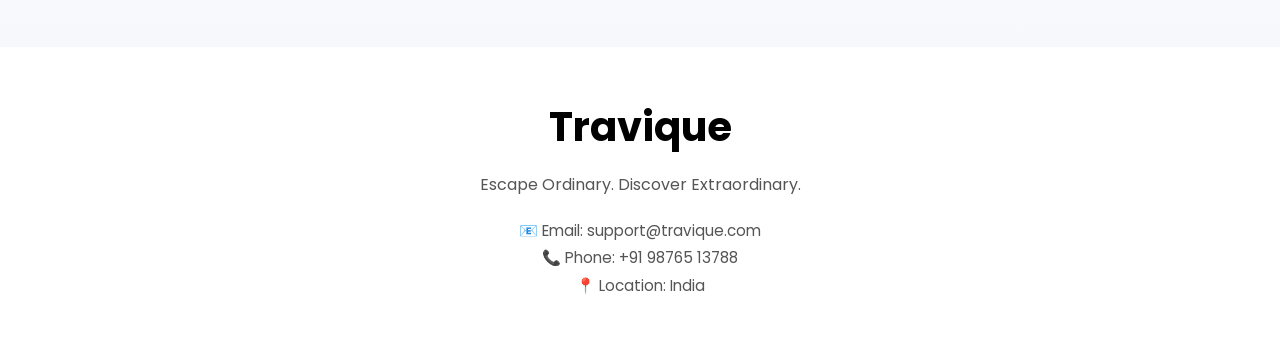
==== commit 0724cfc9: "sidebar navbar" ====
--- a/index.html
+++ b/index.html
@@ -22,45 +22,53 @@
 
     <nav>
 
+    <div class="nav-left">
+
+        <div class="menu-toggle">☰</div>
+
         <h1 class="logo">Travique</h1>
 
-        <div class="nav-links">
-
-    <div class="nav-box"><a href="#home">Home</a></div>
-
-    <div class="nav-box dropdown">
-        Discover ▼
-
-        <div class="dropdown-content">
-            <a href="destination.html?country=india">India 🇮🇳</a>
-            <a href="destination.html?country=japan">Japan 🇯🇵</a>
-            <a href="destination.html?country=hongkong">Hong Kong 🇭🇰</a>
-            
-        </div>
     </div>
 
-    <div class="nav-box">
-  <a href="#whereToGo">Where to Go </a>
-</div>
-
-       
-  
-
-    <div class="nav-box"><a href="#plan">Plan Trip</a></div>
-
-    <div class="nav-box"><a href="#gallery">Gallery</a></div>
-
-    <div class="nav-box"><a href="#contact">Contact</a></div>
-
-</div>
-
-<div class="nav-box">
-  <a href="saved.html">
-    Saved Trips
-  </a>
-</div>
-
-    </nav>
+    <div class="nav-links">
+
+        <div class="nav-box">
+            <a href="#home">Home</a>
+        </div>
+
+        <div class="nav-box dropdown">
+            Discover ▼
+
+            <div class="dropdown-content">
+                <a href="destination.html?country=india">India 🇮🇳</a>
+                <a href="destination.html?country=japan">Japan 🇯🇵</a>
+                <a href="destination.html?country=hongkong">Hong Kong 🇭🇰</a>
+            </div>
+        </div>
+
+        <div class="nav-box">
+            <a href="#whereToGo">Where to Go</a>
+        </div>
+
+        <div class="nav-box">
+            <a href="#plan">Plan Trip</a>
+        </div>
+
+        <div class="nav-box">
+            <a href="#gallery">Gallery</a>
+        </div>
+
+        <div class="nav-box">
+            <a href="#contact">Contact</a>
+        </div>
+
+        <div class="nav-box">
+            <a href="saved.html">Saved Trips</a>
+        </div>
+
+    </div>
+
+</nav>
 
 
    
--- a/style.css
+++ b/style.css
@@ -685,70 +685,136 @@
 }
 
 
+.nav-left{
+    display:flex;
+    align-items:center;
+    gap:15px;
+}
+
+.menu-toggle{
+    display:none;
+    font-size:2rem;
+    color:white;
+    cursor:pointer;
+    z-index:2000;
+}
 
 /* MOBILE RESPONSIVE */
 
-@media (max-width:768px){
-
-  nav{
+@media (max-width:900px){
+
+    nav{
+        padding:15px 5%;
+        display:flex;
+        flex-direction:row;
+        justify-content:space-between;
+        align-items:center;
+        position:relative;
+
+        background:rgba(0,0,0,0.25);
+        backdrop-filter: blur(10px);
+    }
+
+    .logo{
+        font-size:1.8rem;
+    }
+
+    .menu-toggle{
+    display:block;
+}
+
+.nav-links{
+    position:fixed;
+
+    top:0;
+    left:-280px;
+
+    width:260px;
+    height:100vh;
+
+    background:rgba(0,0,0,0.92);
+
+    backdrop-filter:blur(15px);
+
+    display:flex;
     flex-direction:column;
-    gap:15px;
-    padding:15px;
-  }
-
-  .nav-links{
-    flex-wrap:wrap;
-    justify-content:center;
-  }
-
-  .hero {
-    height: 70vh;
-  }
-  
-  .hero-content h1{
-    font-size:2.2rem;
-  }
-
-  .hero-content p{
+
+    padding:100px 20px 30px;
+
+    gap:18px;
+
+    transition:0.4s ease;
+
+    z-index:1500;
+}
+
+.nav-links.active{
+    left:0;
+}
+
+.nav-box{
+    width:100%;
+    text-align:left;
+
+    padding:14px 18px;
+
+    border-radius:14px;
+
     font-size:1rem;
-  }
-
-  .video-overlay h1{
-    font-size:2rem;
-    padding:20px;
-  }
-
-  .section-title{
-    font-size:2rem;
-  }
-
-  .planner-container{
-    grid-template-columns:1fr;
-  }
-
-  .feature-container{
-    grid-template-columns:1fr;
-  }
-
-  .gallery-grid{
-    grid-template-columns:1fr;
-  }
-
-  .gallery-grid img{
-    height:250px;
-  }
-
-  .floating-card{
-    width:100%;
-  }
-
-  .plan-card{
-    width:100%;
-    padding:20px;
-  }
-
-  #weatherBox{
-    padding:20px;
-  }
+}
+
+    .hero{
+        height:55vh;
+    }
+
+    .hero h1{
+        font-size:2rem;
+    }
+
+    .hero-content p{
+        font-size:1rem;
+    }
+
+    .video-section{
+        height:45vh;
+    }
+
+    .video-overlay h1{
+        font-size:2rem;
+        padding:20px;
+    }
+
+    .section-title{
+        font-size:2rem;
+    }
+
+    .planner-container{
+        grid-template-columns:1fr;
+    }
+
+    .feature-container{
+        grid-template-columns:1fr;
+    }
+
+    .gallery-grid{
+        grid-template-columns:1fr;
+    }
+
+    .gallery-grid img{
+        height:250px;
+    }
+
+    .floating-card{
+        width:100%;
+    }
+
+    .plan-card{
+        width:100%;
+        padding:20px;
+    }
+
+    #weatherBox{
+        padding:20px;
+    }
 
 }
